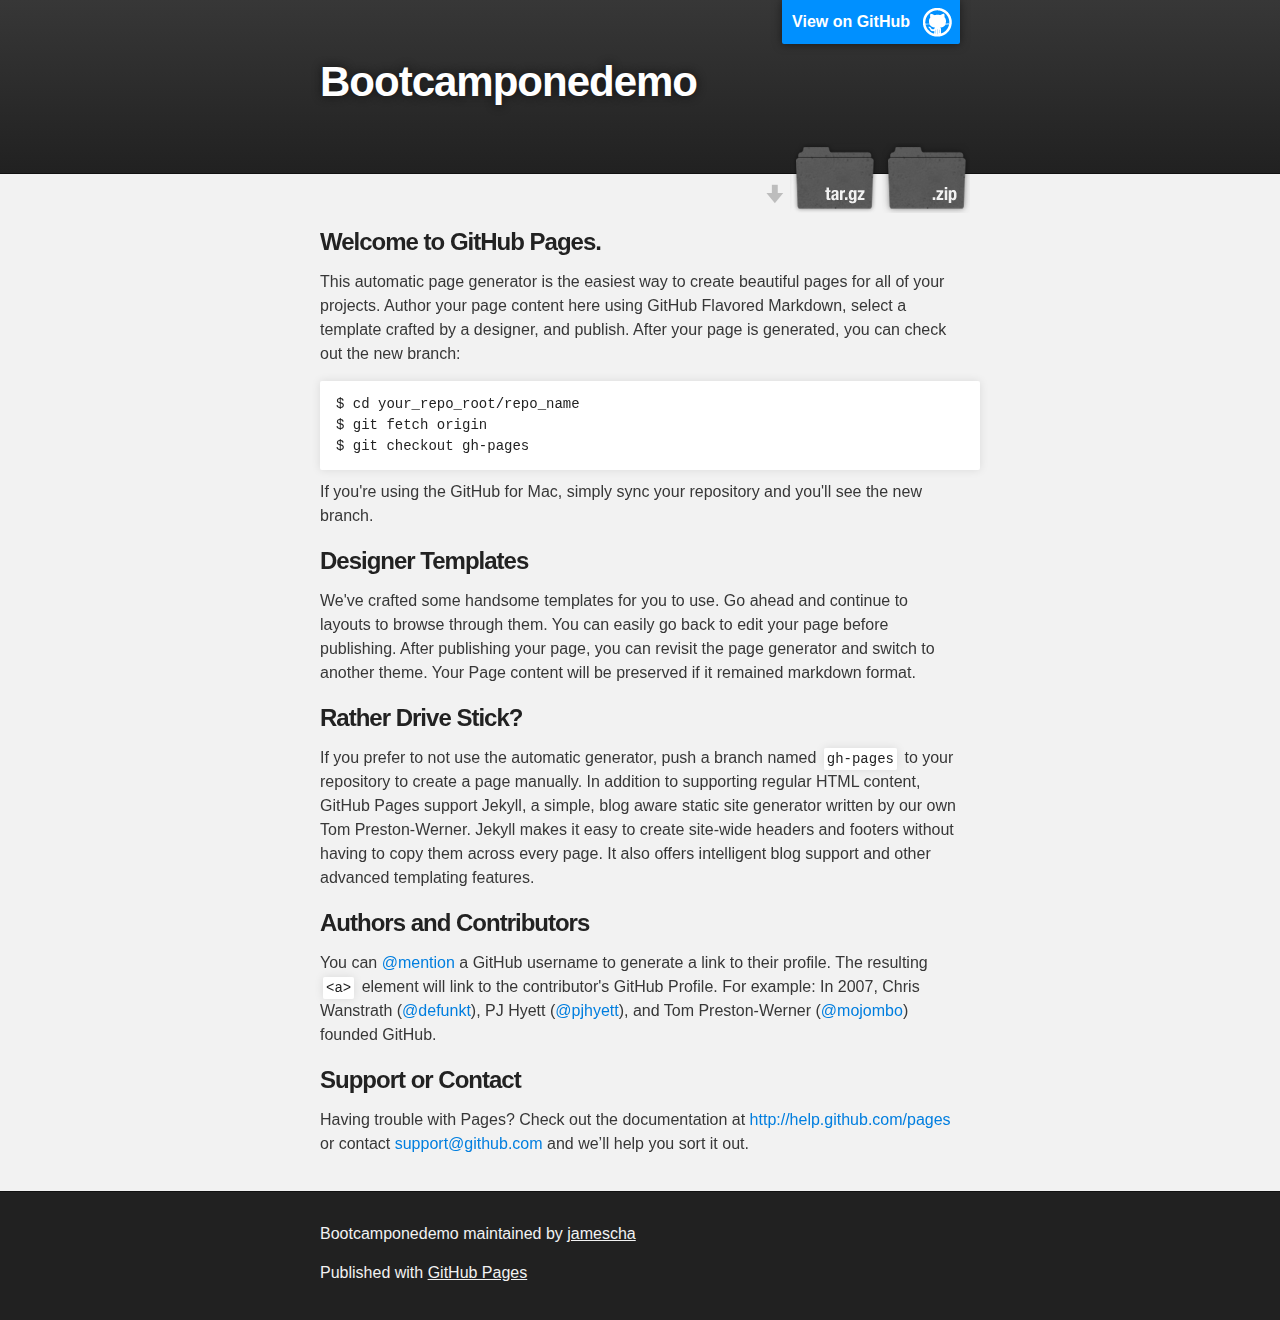
==== index.html @ ac003382 "Create gh-pages branch via GitHub" ====
<!DOCTYPE html>
<html>

  <head>
    <meta charset='utf-8' />
    <meta http-equiv="X-UA-Compatible" content="chrome=1" />
    <meta name="description" content="Bootcamponedemo : " />

    <link rel="stylesheet" type="text/css" media="screen" href="stylesheets/stylesheet.css">

    <title>Bootcamponedemo</title>
  </head>

  <body>

    <!-- HEADER -->
    <div id="header_wrap" class="outer">
        <header class="inner">
          <a id="forkme_banner" href="https://github.com/jamescha/BootCampOneDemo">View on GitHub</a>

          <h1 id="project_title">Bootcamponedemo</h1>
          <h2 id="project_tagline"></h2>

            <section id="downloads">
              <a class="zip_download_link" href="https://github.com/jamescha/BootCampOneDemo/zipball/master">Download this project as a .zip file</a>
              <a class="tar_download_link" href="https://github.com/jamescha/BootCampOneDemo/tarball/master">Download this project as a tar.gz file</a>
            </section>
        </header>
    </div>

    <!-- MAIN CONTENT -->
    <div id="main_content_wrap" class="outer">
      <section id="main_content" class="inner">
        <h3>
<a name="welcome-to-github-pages" class="anchor" href="#welcome-to-github-pages"><span class="octicon octicon-link"></span></a>Welcome to GitHub Pages.</h3>

<p>This automatic page generator is the easiest way to create beautiful pages for all of your projects. Author your page content here using GitHub Flavored Markdown, select a template crafted by a designer, and publish. After your page is generated, you can check out the new branch:</p>

<pre><code>$ cd your_repo_root/repo_name
$ git fetch origin
$ git checkout gh-pages
</code></pre>

<p>If you're using the GitHub for Mac, simply sync your repository and you'll see the new branch.</p>

<h3>
<a name="designer-templates" class="anchor" href="#designer-templates"><span class="octicon octicon-link"></span></a>Designer Templates</h3>

<p>We've crafted some handsome templates for you to use. Go ahead and continue to layouts to browse through them. You can easily go back to edit your page before publishing. After publishing your page, you can revisit the page generator and switch to another theme. Your Page content will be preserved if it remained markdown format.</p>

<h3>
<a name="rather-drive-stick" class="anchor" href="#rather-drive-stick"><span class="octicon octicon-link"></span></a>Rather Drive Stick?</h3>

<p>If you prefer to not use the automatic generator, push a branch named <code>gh-pages</code> to your repository to create a page manually. In addition to supporting regular HTML content, GitHub Pages support Jekyll, a simple, blog aware static site generator written by our own Tom Preston-Werner. Jekyll makes it easy to create site-wide headers and footers without having to copy them across every page. It also offers intelligent blog support and other advanced templating features.</p>

<h3>
<a name="authors-and-contributors" class="anchor" href="#authors-and-contributors"><span class="octicon octicon-link"></span></a>Authors and Contributors</h3>

<p>You can <a href="https://github.com/blog/821" class="user-mention">@mention</a> a GitHub username to generate a link to their profile. The resulting <code>&lt;a&gt;</code> element will link to the contributor's GitHub Profile. For example: In 2007, Chris Wanstrath (<a href="https://github.com/defunkt" class="user-mention">@defunkt</a>), PJ Hyett (<a href="https://github.com/pjhyett" class="user-mention">@pjhyett</a>), and Tom Preston-Werner (<a href="https://github.com/mojombo" class="user-mention">@mojombo</a>) founded GitHub.</p>

<h3>
<a name="support-or-contact" class="anchor" href="#support-or-contact"><span class="octicon octicon-link"></span></a>Support or Contact</h3>

<p>Having trouble with Pages? Check out the documentation at <a href="http://help.github.com/pages">http://help.github.com/pages</a> or contact <a href="mailto:support@github.com">support@github.com</a> and we’ll help you sort it out.</p>
      </section>
    </div>

    <!-- FOOTER  -->
    <div id="footer_wrap" class="outer">
      <footer class="inner">
        <p class="copyright">Bootcamponedemo maintained by <a href="https://github.com/jamescha">jamescha</a></p>
        <p>Published with <a href="http://pages.github.com">GitHub Pages</a></p>
      </footer>
    </div>

    

  </body>
</html>
---- stylesheets/stylesheet.css ----
/*******************************************************************************
Slate Theme for GitHub Pages
by Jason Costello, @jsncostello
*******************************************************************************/

@import url(pygment_trac.css);

/*******************************************************************************
MeyerWeb Reset
*******************************************************************************/

html, body, div, span, applet, object, iframe,
h1, h2, h3, h4, h5, h6, p, blockquote, pre,
a, abbr, acronym, address, big, cite, code,
del, dfn, em, img, ins, kbd, q, s, samp,
small, strike, strong, sub, sup, tt, var,
b, u, i, center,
dl, dt, dd, ol, ul, li,
fieldset, form, label, legend,
table, caption, tbody, tfoot, thead, tr, th, td,
article, aside, canvas, details, embed,
figure, figcaption, footer, header, hgroup,
menu, nav, output, ruby, section, summary,
time, mark, audio, video {
  margin: 0;
  padding: 0;
  border: 0;
  font: inherit;
  vertical-align: baseline;
}

/* HTML5 display-role reset for older browsers */
article, aside, details, figcaption, figure,
footer, header, hgroup, menu, nav, section {
  display: block;
}

ol, ul {
  list-style: none;
}

table {
  border-collapse: collapse;
  border-spacing: 0;
}

/*******************************************************************************
Theme Styles
*******************************************************************************/

body {
  box-sizing: border-box;
  color:#373737;
  background: #212121;
  font-size: 16px;
  font-family: 'Myriad Pro', Calibri, Helvetica, Arial, sans-serif;
  line-height: 1.5;
  -webkit-font-smoothing: antialiased;
}

h1, h2, h3, h4, h5, h6 {
  margin: 10px 0;
  font-weight: 700;
  color:#222222;
  font-family: 'Lucida Grande', 'Calibri', Helvetica, Arial, sans-serif;
  letter-spacing: -1px;
}

h1 {
  font-size: 36px;
  font-weight: 700;
}

h2 {
  padding-bottom: 10px;
  font-size: 32px;
  background: url('../images/bg_hr.png') repeat-x bottom;
}

h3 {
  font-size: 24px;
}

h4 {
  font-size: 21px;
}

h5 {
  font-size: 18px;
}

h6 {
  font-size: 16px;
}

p {
  margin: 10px 0 15px 0;
}

footer p {
  color: #f2f2f2;
}

a {
  text-decoration: none;
  color: #007edf;
  text-shadow: none;

  transition: color 0.5s ease;
  transition: text-shadow 0.5s ease;
  -webkit-transition: color 0.5s ease;
  -webkit-transition: text-shadow 0.5s ease;
  -moz-transition: color 0.5s ease;
  -moz-transition: text-shadow 0.5s ease;
  -o-transition: color 0.5s ease;
  -o-transition: text-shadow 0.5s ease;
  -ms-transition: color 0.5s ease;
  -ms-transition: text-shadow 0.5s ease;
}

a:hover, a:focus {text-decoration: underline;}

footer a {
  color: #F2F2F2;
  text-decoration: underline;
}

em {
  font-style: italic;
}

strong {
  font-weight: bold;
}

img {
  position: relative;
  margin: 0 auto;
  max-width: 739px;
  padding: 5px;
  margin: 10px 0 10px 0;
  border: 1px solid #ebebeb;

  box-shadow: 0 0 5px #ebebeb;
  -webkit-box-shadow: 0 0 5px #ebebeb;
  -moz-box-shadow: 0 0 5px #ebebeb;
  -o-box-shadow: 0 0 5px #ebebeb;
  -ms-box-shadow: 0 0 5px #ebebeb;
}

p img {
  display: inline;
  margin: 0;
  padding: 0;
  vertical-align: middle;
  text-align: center;
  border: none;
}

pre, code {
  width: 100%;
  color: #222;
  background-color: #fff;

  font-family: Monaco, "Bitstream Vera Sans Mono", "Lucida Console", Terminal, monospace;
  font-size: 14px;

  border-radius: 2px;
  -moz-border-radius: 2px;
  -webkit-border-radius: 2px;
}

pre {
  width: 100%;
  padding: 10px;
  box-shadow: 0 0 10px rgba(0,0,0,.1);
  overflow: auto;
}

code {
  padding: 3px;
  margin: 0 3px;
  box-shadow: 0 0 10px rgba(0,0,0,.1);
}

pre code {
  display: block;
  box-shadow: none;
}

blockquote {
  color: #666;
  margin-bottom: 20px;
  padding: 0 0 0 20px;
  border-left: 3px solid #bbb;
}


ul, ol, dl {
  margin-bottom: 15px
}

ul {
  list-style: inside;
  padding-left: 20px;
}

ol {
  list-style: decimal inside;
  padding-left: 20px;
}

dl dt {
  font-weight: bold;
}

dl dd {
  padding-left: 20px;
  font-style: italic;
}

dl p {
  padding-left: 20px;
  font-style: italic;
}

hr {
  height: 1px;
  margin-bottom: 5px;
  border: none;
  background: url('../images/bg_hr.png') repeat-x center;
}

table {
  border: 1px solid #373737;
  margin-bottom: 20px;
  text-align: left;
 }

th {
  font-family: 'Lucida Grande', 'Helvetica Neue', Helvetica, Arial, sans-serif;
  padding: 10px;
  background: #373737;
  color: #fff;
 }

td {
  padding: 10px;
  border: 1px solid #373737;
 }

form {
  background: #f2f2f2;
  padding: 20px;
}

/*******************************************************************************
Full-Width Styles
*******************************************************************************/

.outer {
  width: 100%;
}

.inner {
  position: relative;
  max-width: 640px;
  padding: 20px 10px;
  margin: 0 auto;
}

#forkme_banner {
  display: block;
  position: absolute;
  top:0;
  right: 10px;
  z-index: 10;
  padding: 10px 50px 10px 10px;
  color: #fff;
  background: url('../images/blacktocat.png') #0090ff no-repeat 95% 50%;
  font-weight: 700;
  box-shadow: 0 0 10px rgba(0,0,0,.5);
  border-bottom-left-radius: 2px;
  border-bottom-right-radius: 2px;
}

#header_wrap {
  background: #212121;
  background: -moz-linear-gradient(top, #373737, #212121);
  background: -webkit-linear-gradient(top, #373737, #212121);
  background: -ms-linear-gradient(top, #373737, #212121);
  background: -o-linear-gradient(top, #373737, #212121);
  background: linear-gradient(top, #373737, #212121);
}

#header_wrap .inner {
  padding: 50px 10px 30px 10px;
}

#project_title {
  margin: 0;
  color: #fff;
  font-size: 42px;
  font-weight: 700;
  text-shadow: #111 0px 0px 10px;
}

#project_tagline {
  color: #fff;
  font-size: 24px;
  font-weight: 300;
  background: none;
  text-shadow: #111 0px 0px 10px;
}

#downloads {
  position: absolute;
  width: 210px;
  z-index: 10;
  bottom: -40px;
  right: 0;
  height: 70px;
  background: url('../images/icon_download.png') no-repeat 0% 90%;
}

.zip_download_link {
  display: block;
  float: right;
  width: 90px;
  height:70px;
  text-indent: -5000px;
  overflow: hidden;
  background: url(../images/sprite_download.png) no-repeat bottom left;
}

.tar_download_link {
  display: block;
  float: right;
  width: 90px;
  height:70px;
  text-indent: -5000px;
  overflow: hidden;
  background: url(../images/sprite_download.png) no-repeat bottom right;
  margin-left: 10px;
}

.zip_download_link:hover {
  background: url(../images/sprite_download.png) no-repeat top left;
}

.tar_download_link:hover {
  background: url(../images/sprite_download.png) no-repeat top right;
}

#main_content_wrap {
  background: #f2f2f2;
  border-top: 1px solid #111;
  border-bottom: 1px solid #111;
}

#main_content {
  padding-top: 40px;
}

#footer_wrap {
  background: #212121;
}



/*******************************************************************************
Small Device Styles
*******************************************************************************/

@media screen and (max-width: 480px) {
  body {
    font-size:14px;
  }

  #downloads {
    display: none;
  }

  .inner {
    min-width: 320px;
    max-width: 480px;
  }

  #project_title {
  font-size: 32px;
  }

  h1 {
    font-size: 28px;
  }

  h2 {
    font-size: 24px;
  }

  h3 {
    font-size: 21px;
  }

  h4 {
    font-size: 18px;
  }

  h5 {
    font-size: 14px;
  }

  h6 {
    font-size: 12px;
  }

  code, pre {
    min-width: 320px;
    max-width: 480px;
    font-size: 11px;
  }

}
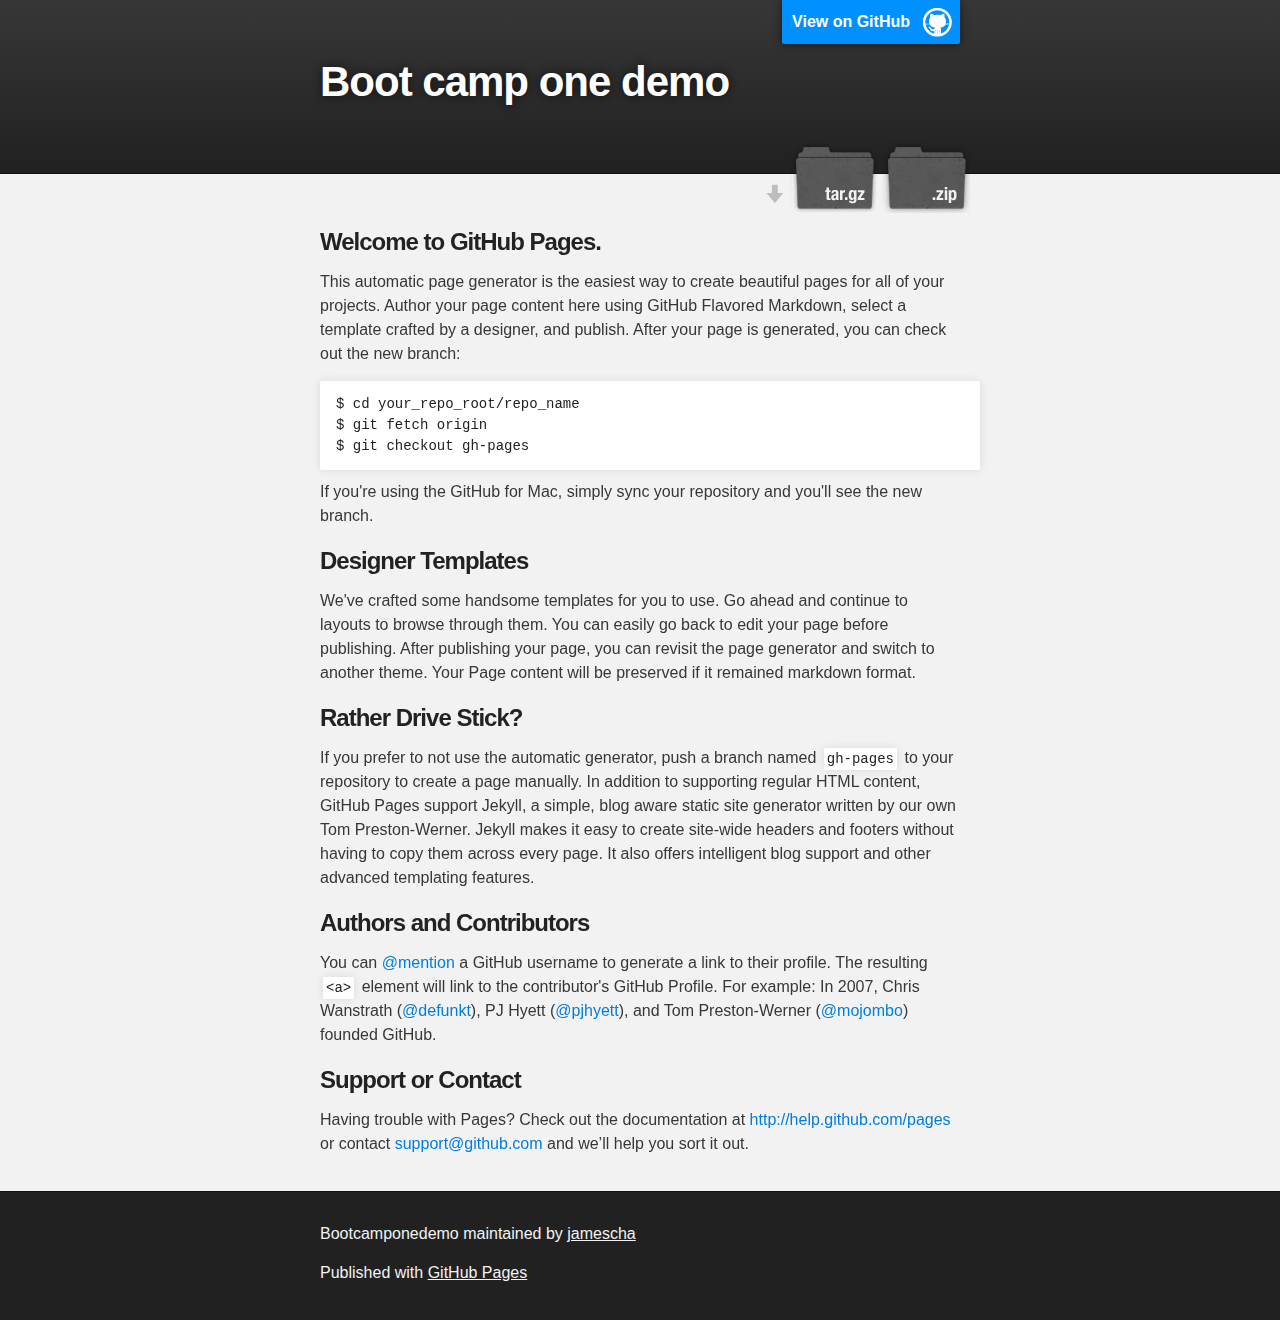
==== commit e3769c45: "My First Commit" ====
--- a/index.html
+++ b/index.html
@@ -8,7 +8,7 @@
 
     <link rel="stylesheet" type="text/css" media="screen" href="stylesheets/stylesheet.css">
 
-    <title>Bootcamponedemo</title>
+    <title>Boot camp one demo</title>
   </head>
 
   <body>
@@ -18,7 +18,7 @@
         <header class="inner">
           <a id="forkme_banner" href="https://github.com/jamescha/BootCampOneDemo">View on GitHub</a>
 
-          <h1 id="project_title">Bootcamponedemo</h1>
+          <h1 id="project_title">Boot camp one demo</h1>
           <h2 id="project_tagline"></h2>
 
             <section id="downloads">
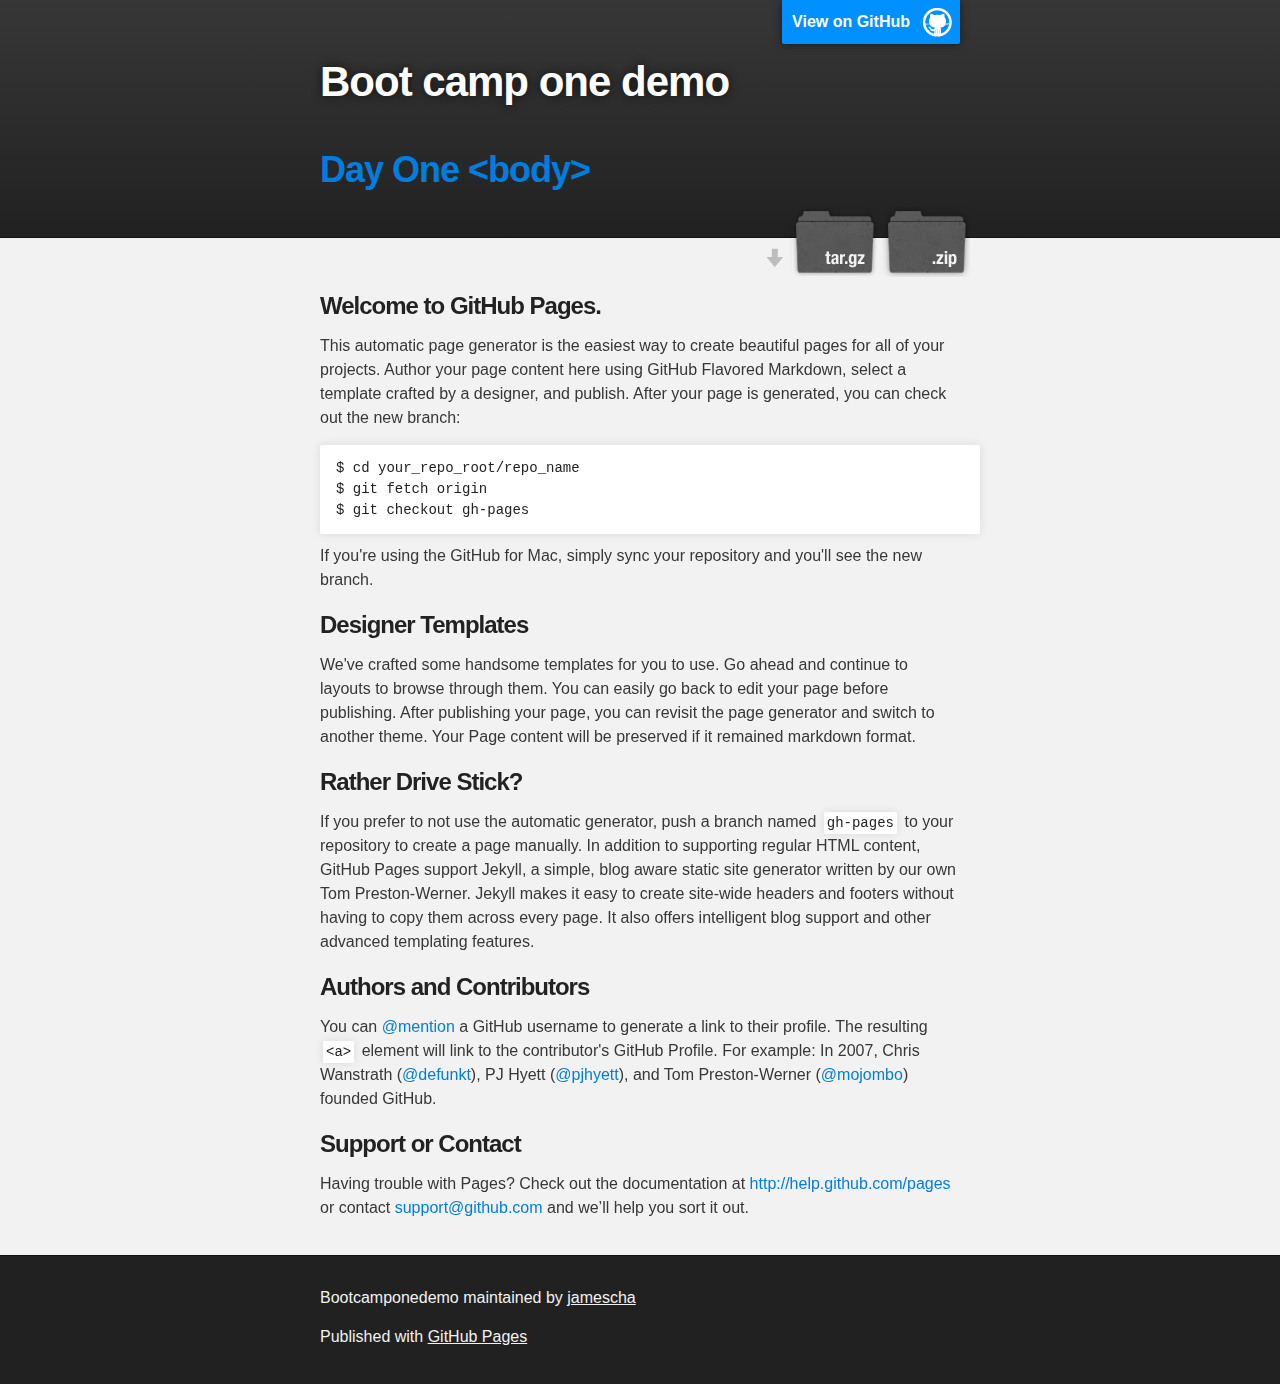
==== commit d3382dfe: "Add Material" ====
--- a/index.html
+++ b/index.html
@@ -1,79 +1,79 @@
-<!DOCTYPE html>
-<html>
-
-  <head>
-    <meta charset='utf-8' />
-    <meta http-equiv="X-UA-Compatible" content="chrome=1" />
-    <meta name="description" content="Bootcamponedemo : " />
-
-    <link rel="stylesheet" type="text/css" media="screen" href="stylesheets/stylesheet.css">
-
-    <title>Boot camp one demo</title>
-  </head>
-
-  <body>
-
-    <!-- HEADER -->
-    <div id="header_wrap" class="outer">
-        <header class="inner">
-          <a id="forkme_banner" href="https://github.com/jamescha/BootCampOneDemo">View on GitHub</a>
-
-          <h1 id="project_title">Boot camp one demo</h1>
-          <h2 id="project_tagline"></h2>
-
-            <section id="downloads">
-              <a class="zip_download_link" href="https://github.com/jamescha/BootCampOneDemo/zipball/master">Download this project as a .zip file</a>
-              <a class="tar_download_link" href="https://github.com/jamescha/BootCampOneDemo/tarball/master">Download this project as a tar.gz file</a>
-            </section>
-        </header>
-    </div>
-
-    <!-- MAIN CONTENT -->
-    <div id="main_content_wrap" class="outer">
-      <section id="main_content" class="inner">
-        <h3>
-<a name="welcome-to-github-pages" class="anchor" href="#welcome-to-github-pages"><span class="octicon octicon-link"></span></a>Welcome to GitHub Pages.</h3>
-
-<p>This automatic page generator is the easiest way to create beautiful pages for all of your projects. Author your page content here using GitHub Flavored Markdown, select a template crafted by a designer, and publish. After your page is generated, you can check out the new branch:</p>
-
-<pre><code>$ cd your_repo_root/repo_name
-$ git fetch origin
-$ git checkout gh-pages
-</code></pre>
-
-<p>If you're using the GitHub for Mac, simply sync your repository and you'll see the new branch.</p>
-
-<h3>
-<a name="designer-templates" class="anchor" href="#designer-templates"><span class="octicon octicon-link"></span></a>Designer Templates</h3>
-
-<p>We've crafted some handsome templates for you to use. Go ahead and continue to layouts to browse through them. You can easily go back to edit your page before publishing. After publishing your page, you can revisit the page generator and switch to another theme. Your Page content will be preserved if it remained markdown format.</p>
-
-<h3>
-<a name="rather-drive-stick" class="anchor" href="#rather-drive-stick"><span class="octicon octicon-link"></span></a>Rather Drive Stick?</h3>
-
-<p>If you prefer to not use the automatic generator, push a branch named <code>gh-pages</code> to your repository to create a page manually. In addition to supporting regular HTML content, GitHub Pages support Jekyll, a simple, blog aware static site generator written by our own Tom Preston-Werner. Jekyll makes it easy to create site-wide headers and footers without having to copy them across every page. It also offers intelligent blog support and other advanced templating features.</p>
-
-<h3>
-<a name="authors-and-contributors" class="anchor" href="#authors-and-contributors"><span class="octicon octicon-link"></span></a>Authors and Contributors</h3>
-
-<p>You can <a href="https://github.com/blog/821" class="user-mention">@mention</a> a GitHub username to generate a link to their profile. The resulting <code>&lt;a&gt;</code> element will link to the contributor's GitHub Profile. For example: In 2007, Chris Wanstrath (<a href="https://github.com/defunkt" class="user-mention">@defunkt</a>), PJ Hyett (<a href="https://github.com/pjhyett" class="user-mention">@pjhyett</a>), and Tom Preston-Werner (<a href="https://github.com/mojombo" class="user-mention">@mojombo</a>) founded GitHub.</p>
-
-<h3>
-<a name="support-or-contact" class="anchor" href="#support-or-contact"><span class="octicon octicon-link"></span></a>Support or Contact</h3>
-
-<p>Having trouble with Pages? Check out the documentation at <a href="http://help.github.com/pages">http://help.github.com/pages</a> or contact <a href="mailto:support@github.com">support@github.com</a> and we’ll help you sort it out.</p>
-      </section>
-    </div>
-
-    <!-- FOOTER  -->
-    <div id="footer_wrap" class="outer">
-      <footer class="inner">
-        <p class="copyright">Bootcamponedemo maintained by <a href="https://github.com/jamescha">jamescha</a></p>
-        <p>Published with <a href="http://pages.github.com">GitHub Pages</a></p>
-      </footer>
-    </div>
-
-    
-
-  </body>
-</html>
+<!DOCTYPE html>
+<html>
+
+  <head>
+    <meta charset='utf-8' />
+    <meta http-equiv="X-UA-Compatible" content="chrome=1" />
+    <meta name="description" content="Bootcamponedemo : " />
+    <meta name="keywords" content="Education">
+
+    <link rel="stylesheet" type="text/css" media="screen" href="stylesheets/stylesheet.css">
+
+    <title>Boot camp one demo</title>
+  </head>
+
+  <body>
+
+    <!-- HEADER -->
+    <div id="header_wrap" class="outer">
+        <header class="inner">
+          <a id="forkme_banner" href="https://github.com/jamescha/BootCampOneDemo">View on GitHub</a>
+
+          <h1 id="project_title">Boot camp one demo</h1>
+          <h2 id="project_tagline"></h2>
+          <h1>
+            <a href="pages/dayone.html">Day One &lt;body&gt;</a>
+          </h1>
+            <section id="downloads">
+              <a class="zip_download_link" href="https://github.com/jamescha/BootCampOneDemo/zipball/master">Download this project as a .zip file</a>
+              <a class="tar_download_link" href="https://github.com/jamescha/BootCampOneDemo/tarball/master">Download this project as a tar.gz file</a>
+            </section>
+        </header>
+    </div>
+
+    <!-- MAIN CONTENT -->
+    <div id="main_content_wrap" class="outer">
+      <section id="main_content" class="inner">
+        <h3>
+<a name="welcome-to-github-pages" class="anchor" href="#welcome-to-github-pages"><span class="octicon octicon-link"></span></a>Welcome to GitHub Pages.</h3>
+
+<p>This automatic page generator is the easiest way to create beautiful pages for all of your projects. Author your page content here using GitHub Flavored Markdown, select a template crafted by a designer, and publish. After your page is generated, you can check out the new branch:</p>
+
+<pre><code>$ cd your_repo_root/repo_name
+$ git fetch origin
+$ git checkout gh-pages
+</code></pre>
+
+<p>If you're using the GitHub for Mac, simply sync your repository and you'll see the new branch.</p>
+
+<h3>
+<a name="designer-templates" class="anchor" href="#designer-templates"><span class="octicon octicon-link"></span></a>Designer Templates</h3>
+
+<p>We've crafted some handsome templates for you to use. Go ahead and continue to layouts to browse through them. You can easily go back to edit your page before publishing. After publishing your page, you can revisit the page generator and switch to another theme. Your Page content will be preserved if it remained markdown format.</p>
+
+<h3>
+<a name="rather-drive-stick" class="anchor" href="#rather-drive-stick"><span class="octicon octicon-link"></span></a>Rather Drive Stick?</h3>
+
+<p>If you prefer to not use the automatic generator, push a branch named <code>gh-pages</code> to your repository to create a page manually. In addition to supporting regular HTML content, GitHub Pages support Jekyll, a simple, blog aware static site generator written by our own Tom Preston-Werner. Jekyll makes it easy to create site-wide headers and footers without having to copy them across every page. It also offers intelligent blog support and other advanced templating features.</p>
+
+<h3>
+<a name="authors-and-contributors" class="anchor" href="#authors-and-contributors"><span class="octicon octicon-link"></span></a>Authors and Contributors</h3>
+
+<p>You can <a href="https://github.com/blog/821" class="user-mention">@mention</a> a GitHub username to generate a link to their profile. The resulting <code>&lt;a&gt;</code> element will link to the contributor's GitHub Profile. For example: In 2007, Chris Wanstrath (<a href="https://github.com/defunkt" class="user-mention">@defunkt</a>), PJ Hyett (<a href="https://github.com/pjhyett" class="user-mention">@pjhyett</a>), and Tom Preston-Werner (<a href="https://github.com/mojombo" class="user-mention">@mojombo</a>) founded GitHub.</p>
+
+<h3>
+<a name="support-or-contact" class="anchor" href="#support-or-contact"><span class="octicon octicon-link"></span></a>Support or Contact</h3>
+
+<p>Having trouble with Pages? Check out the documentation at <a href="http://help.github.com/pages">http://help.github.com/pages</a> or contact <a href="mailto:support@github.com">support@github.com</a> and we’ll help you sort it out.</p>
+      </section>
+    </div>
+
+    <!-- FOOTER  -->
+    <div id="footer_wrap" class="outer">
+      <footer class="inner">
+        <p class="copyright">Bootcamponedemo maintained by <a href="https://github.com/jamescha">jamescha</a></p>
+        <p>Published with <a href="http://pages.github.com">GitHub Pages</a></p>
+      </footer>
+    </div>
+  </body>
+</html>
--- a/stylesheets/stylesheet.css
+++ b/stylesheets/stylesheet.css
@@ -1,423 +1,423 @@
-/*******************************************************************************
-Slate Theme for GitHub Pages
-by Jason Costello, @jsncostello
-*******************************************************************************/
-
-@import url(pygment_trac.css);
-
-/*******************************************************************************
-MeyerWeb Reset
-*******************************************************************************/
-
-html, body, div, span, applet, object, iframe,
-h1, h2, h3, h4, h5, h6, p, blockquote, pre,
-a, abbr, acronym, address, big, cite, code,
-del, dfn, em, img, ins, kbd, q, s, samp,
-small, strike, strong, sub, sup, tt, var,
-b, u, i, center,
-dl, dt, dd, ol, ul, li,
-fieldset, form, label, legend,
-table, caption, tbody, tfoot, thead, tr, th, td,
-article, aside, canvas, details, embed,
-figure, figcaption, footer, header, hgroup,
-menu, nav, output, ruby, section, summary,
-time, mark, audio, video {
-  margin: 0;
-  padding: 0;
-  border: 0;
-  font: inherit;
-  vertical-align: baseline;
-}
-
-/* HTML5 display-role reset for older browsers */
-article, aside, details, figcaption, figure,
-footer, header, hgroup, menu, nav, section {
-  display: block;
-}
-
-ol, ul {
-  list-style: none;
-}
-
-table {
-  border-collapse: collapse;
-  border-spacing: 0;
-}
-
-/*******************************************************************************
-Theme Styles
-*******************************************************************************/
-
-body {
-  box-sizing: border-box;
-  color:#373737;
-  background: #212121;
-  font-size: 16px;
-  font-family: 'Myriad Pro', Calibri, Helvetica, Arial, sans-serif;
-  line-height: 1.5;
-  -webkit-font-smoothing: antialiased;
-}
-
-h1, h2, h3, h4, h5, h6 {
-  margin: 10px 0;
-  font-weight: 700;
-  color:#222222;
-  font-family: 'Lucida Grande', 'Calibri', Helvetica, Arial, sans-serif;
-  letter-spacing: -1px;
-}
-
-h1 {
-  font-size: 36px;
-  font-weight: 700;
-}
-
-h2 {
-  padding-bottom: 10px;
-  font-size: 32px;
-  background: url('../images/bg_hr.png') repeat-x bottom;
-}
-
-h3 {
-  font-size: 24px;
-}
-
-h4 {
-  font-size: 21px;
-}
-
-h5 {
-  font-size: 18px;
-}
-
-h6 {
-  font-size: 16px;
-}
-
-p {
-  margin: 10px 0 15px 0;
-}
-
-footer p {
-  color: #f2f2f2;
-}
-
-a {
-  text-decoration: none;
-  color: #007edf;
-  text-shadow: none;
-
-  transition: color 0.5s ease;
-  transition: text-shadow 0.5s ease;
-  -webkit-transition: color 0.5s ease;
-  -webkit-transition: text-shadow 0.5s ease;
-  -moz-transition: color 0.5s ease;
-  -moz-transition: text-shadow 0.5s ease;
-  -o-transition: color 0.5s ease;
-  -o-transition: text-shadow 0.5s ease;
-  -ms-transition: color 0.5s ease;
-  -ms-transition: text-shadow 0.5s ease;
-}
-
-a:hover, a:focus {text-decoration: underline;}
-
-footer a {
-  color: #F2F2F2;
-  text-decoration: underline;
-}
-
-em {
-  font-style: italic;
-}
-
-strong {
-  font-weight: bold;
-}
-
-img {
-  position: relative;
-  margin: 0 auto;
-  max-width: 739px;
-  padding: 5px;
-  margin: 10px 0 10px 0;
-  border: 1px solid #ebebeb;
-
-  box-shadow: 0 0 5px #ebebeb;
-  -webkit-box-shadow: 0 0 5px #ebebeb;
-  -moz-box-shadow: 0 0 5px #ebebeb;
-  -o-box-shadow: 0 0 5px #ebebeb;
-  -ms-box-shadow: 0 0 5px #ebebeb;
-}
-
-p img {
-  display: inline;
-  margin: 0;
-  padding: 0;
-  vertical-align: middle;
-  text-align: center;
-  border: none;
-}
-
-pre, code {
-  width: 100%;
-  color: #222;
-  background-color: #fff;
-
-  font-family: Monaco, "Bitstream Vera Sans Mono", "Lucida Console", Terminal, monospace;
-  font-size: 14px;
-
-  border-radius: 2px;
-  -moz-border-radius: 2px;
-  -webkit-border-radius: 2px;
-}
-
-pre {
-  width: 100%;
-  padding: 10px;
-  box-shadow: 0 0 10px rgba(0,0,0,.1);
-  overflow: auto;
-}
-
-code {
-  padding: 3px;
-  margin: 0 3px;
-  box-shadow: 0 0 10px rgba(0,0,0,.1);
-}
-
-pre code {
-  display: block;
-  box-shadow: none;
-}
-
-blockquote {
-  color: #666;
-  margin-bottom: 20px;
-  padding: 0 0 0 20px;
-  border-left: 3px solid #bbb;
-}
-
-
-ul, ol, dl {
-  margin-bottom: 15px
-}
-
-ul {
-  list-style: inside;
-  padding-left: 20px;
-}
-
-ol {
-  list-style: decimal inside;
-  padding-left: 20px;
-}
-
-dl dt {
-  font-weight: bold;
-}
-
-dl dd {
-  padding-left: 20px;
-  font-style: italic;
-}
-
-dl p {
-  padding-left: 20px;
-  font-style: italic;
-}
-
-hr {
-  height: 1px;
-  margin-bottom: 5px;
-  border: none;
-  background: url('../images/bg_hr.png') repeat-x center;
-}
-
-table {
-  border: 1px solid #373737;
-  margin-bottom: 20px;
-  text-align: left;
- }
-
-th {
-  font-family: 'Lucida Grande', 'Helvetica Neue', Helvetica, Arial, sans-serif;
-  padding: 10px;
-  background: #373737;
-  color: #fff;
- }
-
-td {
-  padding: 10px;
-  border: 1px solid #373737;
- }
-
-form {
-  background: #f2f2f2;
-  padding: 20px;
-}
-
-/*******************************************************************************
-Full-Width Styles
-*******************************************************************************/
-
-.outer {
-  width: 100%;
-}
-
-.inner {
-  position: relative;
-  max-width: 640px;
-  padding: 20px 10px;
-  margin: 0 auto;
-}
-
-#forkme_banner {
-  display: block;
-  position: absolute;
-  top:0;
-  right: 10px;
-  z-index: 10;
-  padding: 10px 50px 10px 10px;
-  color: #fff;
-  background: url('../images/blacktocat.png') #0090ff no-repeat 95% 50%;
-  font-weight: 700;
-  box-shadow: 0 0 10px rgba(0,0,0,.5);
-  border-bottom-left-radius: 2px;
-  border-bottom-right-radius: 2px;
-}
-
-#header_wrap {
-  background: #212121;
-  background: -moz-linear-gradient(top, #373737, #212121);
-  background: -webkit-linear-gradient(top, #373737, #212121);
-  background: -ms-linear-gradient(top, #373737, #212121);
-  background: -o-linear-gradient(top, #373737, #212121);
-  background: linear-gradient(top, #373737, #212121);
-}
-
-#header_wrap .inner {
-  padding: 50px 10px 30px 10px;
-}
-
-#project_title {
-  margin: 0;
-  color: #fff;
-  font-size: 42px;
-  font-weight: 700;
-  text-shadow: #111 0px 0px 10px;
-}
-
-#project_tagline {
-  color: #fff;
-  font-size: 24px;
-  font-weight: 300;
-  background: none;
-  text-shadow: #111 0px 0px 10px;
-}
-
-#downloads {
-  position: absolute;
-  width: 210px;
-  z-index: 10;
-  bottom: -40px;
-  right: 0;
-  height: 70px;
-  background: url('../images/icon_download.png') no-repeat 0% 90%;
-}
-
-.zip_download_link {
-  display: block;
-  float: right;
-  width: 90px;
-  height:70px;
-  text-indent: -5000px;
-  overflow: hidden;
-  background: url(../images/sprite_download.png) no-repeat bottom left;
-}
-
-.tar_download_link {
-  display: block;
-  float: right;
-  width: 90px;
-  height:70px;
-  text-indent: -5000px;
-  overflow: hidden;
-  background: url(../images/sprite_download.png) no-repeat bottom right;
-  margin-left: 10px;
-}
-
-.zip_download_link:hover {
-  background: url(../images/sprite_download.png) no-repeat top left;
-}
-
-.tar_download_link:hover {
-  background: url(../images/sprite_download.png) no-repeat top right;
-}
-
-#main_content_wrap {
-  background: #f2f2f2;
-  border-top: 1px solid #111;
-  border-bottom: 1px solid #111;
-}
-
-#main_content {
-  padding-top: 40px;
-}
-
-#footer_wrap {
-  background: #212121;
-}
-
-
-
-/*******************************************************************************
-Small Device Styles
-*******************************************************************************/
-
-@media screen and (max-width: 480px) {
-  body {
-    font-size:14px;
-  }
-
-  #downloads {
-    display: none;
-  }
-
-  .inner {
-    min-width: 320px;
-    max-width: 480px;
-  }
-
-  #project_title {
-  font-size: 32px;
-  }
-
-  h1 {
-    font-size: 28px;
-  }
-
-  h2 {
-    font-size: 24px;
-  }
-
-  h3 {
-    font-size: 21px;
-  }
-
-  h4 {
-    font-size: 18px;
-  }
-
-  h5 {
-    font-size: 14px;
-  }
-
-  h6 {
-    font-size: 12px;
-  }
-
-  code, pre {
-    min-width: 320px;
-    max-width: 480px;
-    font-size: 11px;
-  }
-
-}
+/*******************************************************************************
+Slate Theme for GitHub Pages
+by Jason Costello, @jsncostello
+*******************************************************************************/
+
+@import url(pygment_trac.css);
+
+/*******************************************************************************
+MeyerWeb Reset
+*******************************************************************************/
+
+html, body, div, span, applet, object, iframe,
+h1, h2, h3, h4, h5, h6, p, blockquote, pre,
+a, abbr, acronym, address, big, cite, code,
+del, dfn, em, img, ins, kbd, q, s, samp,
+small, strike, strong, sub, sup, tt, var,
+b, u, i, center,
+dl, dt, dd, ol, ul, li,
+fieldset, form, label, legend,
+table, caption, tbody, tfoot, thead, tr, th, td,
+article, aside, canvas, details, embed,
+figure, figcaption, footer, header, hgroup,
+menu, nav, output, ruby, section, summary,
+time, mark, audio, video {
+  margin: 0;
+  padding: 0;
+  border: 0;
+  font: inherit;
+  vertical-align: baseline;
+}
+
+/* HTML5 display-role reset for older browsers */
+article, aside, details, figcaption, figure,
+footer, header, hgroup, menu, nav, section {
+  display: block;
+}
+
+ol, ul {
+  list-style: none;
+}
+
+table {
+  border-collapse: collapse;
+  border-spacing: 0;
+}
+
+/*******************************************************************************
+Theme Styles
+*******************************************************************************/
+
+body {
+  box-sizing: border-box;
+  color:#373737;
+  background: #212121;
+  font-size: 16px;
+  font-family: 'Myriad Pro', Calibri, Helvetica, Arial, sans-serif;
+  line-height: 1.5;
+  -webkit-font-smoothing: antialiased;
+}
+
+h1, h2, h3, h4, h5, h6 {
+  margin: 10px 0;
+  font-weight: 700;
+  color:#222222;
+  font-family: 'Lucida Grande', 'Calibri', Helvetica, Arial, sans-serif;
+  letter-spacing: -1px;
+}
+
+h1 {
+  font-size: 36px;
+  font-weight: 700;
+}
+
+h2 {
+  padding-bottom: 10px;
+  font-size: 32px;
+  background: url('../images/bg_hr.png') repeat-x bottom;
+}
+
+h3 {
+  font-size: 24px;
+}
+
+h4 {
+  font-size: 21px;
+}
+
+h5 {
+  font-size: 18px;
+}
+
+h6 {
+  font-size: 16px;
+}
+
+p {
+  margin: 10px 0 15px 0;
+}
+
+footer p {
+  color: #f2f2f2;
+}
+
+a {
+  text-decoration: none;
+  color: #007edf;
+  text-shadow: none;
+
+  transition: color 0.5s ease;
+  transition: text-shadow 0.5s ease;
+  -webkit-transition: color 0.5s ease;
+  -webkit-transition: text-shadow 0.5s ease;
+  -moz-transition: color 0.5s ease;
+  -moz-transition: text-shadow 0.5s ease;
+  -o-transition: color 0.5s ease;
+  -o-transition: text-shadow 0.5s ease;
+  -ms-transition: color 0.5s ease;
+  -ms-transition: text-shadow 0.5s ease;
+}
+
+a:hover, a:focus {text-decoration: underline;}
+
+footer a {
+  color: #F2F2F2;
+  text-decoration: underline;
+}
+
+em {
+  font-style: italic;
+}
+
+strong {
+  font-weight: bold;
+}
+
+img {
+  position: relative;
+  margin: 0 auto;
+  max-width: 739px;
+  padding: 5px;
+  margin: 10px 0 10px 0;
+  border: 1px solid #ebebeb;
+
+  box-shadow: 0 0 5px #ebebeb;
+  -webkit-box-shadow: 0 0 5px #ebebeb;
+  -moz-box-shadow: 0 0 5px #ebebeb;
+  -o-box-shadow: 0 0 5px #ebebeb;
+  -ms-box-shadow: 0 0 5px #ebebeb;
+}
+
+p img {
+  display: inline;
+  margin: 0;
+  padding: 0;
+  vertical-align: middle;
+  text-align: center;
+  border: none;
+}
+
+pre, code {
+  width: 100%;
+  color: #222;
+  background-color: #fff;
+
+  font-family: Monaco, "Bitstream Vera Sans Mono", "Lucida Console", Terminal, monospace;
+  font-size: 14px;
+
+  border-radius: 2px;
+  -moz-border-radius: 2px;
+  -webkit-border-radius: 2px;
+}
+
+pre {
+  width: 100%;
+  padding: 10px;
+  box-shadow: 0 0 10px rgba(0,0,0,.1);
+  overflow: auto;
+}
+
+code {
+  padding: 3px;
+  margin: 0 3px;
+  box-shadow: 0 0 10px rgba(0,0,0,.1);
+}
+
+pre code {
+  display: block;
+  box-shadow: none;
+}
+
+blockquote {
+  color: #666;
+  margin-bottom: 20px;
+  padding: 0 0 0 20px;
+  border-left: 3px solid #bbb;
+}
+
+
+ul, ol, dl {
+  margin-bottom: 15px
+}
+
+ul {
+  list-style: inside;
+  padding-left: 20px;
+}
+
+ol {
+  list-style: decimal inside;
+  padding-left: 20px;
+}
+
+dl dt {
+  font-weight: bold;
+}
+
+dl dd {
+  padding-left: 20px;
+  font-style: italic;
+}
+
+dl p {
+  padding-left: 20px;
+  font-style: italic;
+}
+
+hr {
+  height: 1px;
+  margin-bottom: 5px;
+  border: none;
+  background: url('../images/bg_hr.png') repeat-x center;
+}
+
+table {
+  border: 1px solid #373737;
+  margin-bottom: 20px;
+  text-align: left;
+ }
+
+th {
+  font-family: 'Lucida Grande', 'Helvetica Neue', Helvetica, Arial, sans-serif;
+  padding: 10px;
+  background: #373737;
+  color: #fff;
+ }
+
+td {
+  padding: 10px;
+  border: 1px solid #373737;
+ }
+
+form {
+  background: #f2f2f2;
+  padding: 20px;
+}
+
+/*******************************************************************************
+Full-Width Styles
+*******************************************************************************/
+
+.outer {
+  width: 100%;
+}
+
+.inner {
+  position: relative;
+  max-width: 640px;
+  padding: 20px 10px;
+  margin: 0 auto;
+}
+
+#forkme_banner {
+  display: block;
+  position: absolute;
+  top:0;
+  right: 10px;
+  z-index: 10;
+  padding: 10px 50px 10px 10px;
+  color: #fff;
+  background: url('../images/blacktocat.png') #0090ff no-repeat 95% 50%;
+  font-weight: 700;
+  box-shadow: 0 0 10px rgba(0,0,0,.5);
+  border-bottom-left-radius: 2px;
+  border-bottom-right-radius: 2px;
+}
+
+#header_wrap {
+  background: #212121;
+  background: -moz-linear-gradient(top, #373737, #212121);
+  background: -webkit-linear-gradient(top, #373737, #212121);
+  background: -ms-linear-gradient(top, #373737, #212121);
+  background: -o-linear-gradient(top, #373737, #212121);
+  background: linear-gradient(top, #373737, #212121);
+}
+
+#header_wrap .inner {
+  padding: 50px 10px 30px 10px;
+}
+
+#project_title {
+  margin: 0;
+  color: #fff;
+  font-size: 42px;
+  font-weight: 700;
+  text-shadow: #111 0px 0px 10px;
+}
+
+#project_tagline {
+  color: #fff;
+  font-size: 24px;
+  font-weight: 300;
+  background: none;
+  text-shadow: #111 0px 0px 10px;
+}
+
+#downloads {
+  position: absolute;
+  width: 210px;
+  z-index: 10;
+  bottom: -40px;
+  right: 0;
+  height: 70px;
+  background: url('../images/icon_download.png') no-repeat 0% 90%;
+}
+
+.zip_download_link {
+  display: block;
+  float: right;
+  width: 90px;
+  height:70px;
+  text-indent: -5000px;
+  overflow: hidden;
+  background: url(../images/sprite_download.png) no-repeat bottom left;
+}
+
+.tar_download_link {
+  display: block;
+  float: right;
+  width: 90px;
+  height:70px;
+  text-indent: -5000px;
+  overflow: hidden;
+  background: url(../images/sprite_download.png) no-repeat bottom right;
+  margin-left: 10px;
+}
+
+.zip_download_link:hover {
+  background: url(../images/sprite_download.png) no-repeat top left;
+}
+
+.tar_download_link:hover {
+  background: url(../images/sprite_download.png) no-repeat top right;
+}
+
+#main_content_wrap {
+  background: #f2f2f2;
+  border-top: 1px solid #111;
+  border-bottom: 1px solid #111;
+}
+
+#main_content {
+  padding-top: 40px;
+}
+
+#footer_wrap {
+  background: #212121;
+}
+
+
+
+/*******************************************************************************
+Small Device Styles
+*******************************************************************************/
+
+@media screen and (max-width: 480px) {
+  body {
+    font-size:14px;
+  }
+
+  #downloads {
+    display: none;
+  }
+
+  .inner {
+    min-width: 320px;
+    max-width: 480px;
+  }
+
+  #project_title {
+  font-size: 32px;
+  }
+
+  h1 {
+    font-size: 28px;
+  }
+
+  h2 {
+    font-size: 24px;
+  }
+
+  h3 {
+    font-size: 21px;
+  }
+
+  h4 {
+    font-size: 18px;
+  }
+
+  h5 {
+    font-size: 14px;
+  }
+
+  h6 {
+    font-size: 12px;
+  }
+
+  code, pre {
+    min-width: 320px;
+    max-width: 480px;
+    font-size: 11px;
+  }
+
+}
